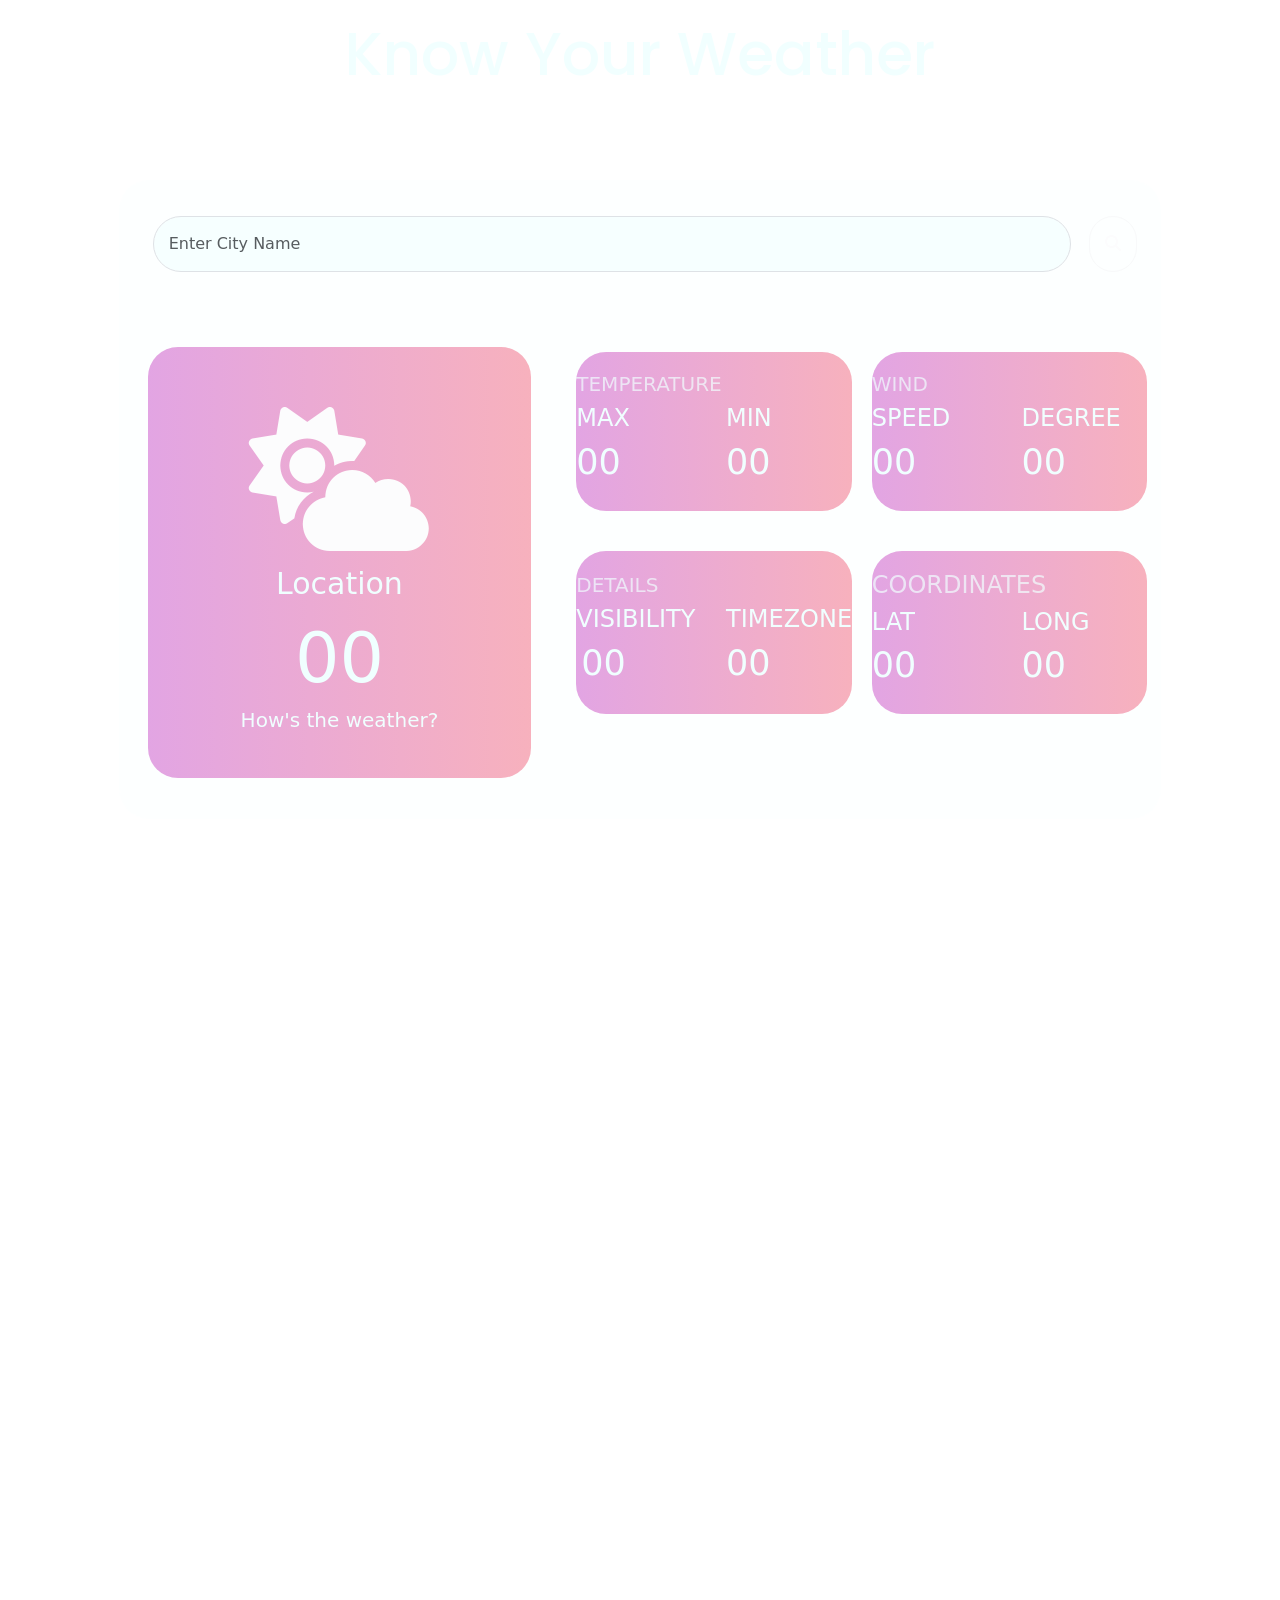
==== index.html @ e26278d7 "second" ====
<!DOCTYPE html>
<html lang="en">
<head>
    <meta charset="UTF-8">
    <meta name="viewport" content="width=device-width, initial-scale=1.0">
    <title>Weather App</title>
    <!-- boots -->
    <link href="https://cdn.jsdelivr.net/npm/bootstrap@5.3.3/dist/css/bootstrap.min.css" rel="stylesheet" integrity="sha384-QWTKZyjpPEjISv5WaRU9OFeRpok6YctnYmDr5pNlyT2bRjXh0JMhjY6hW+ALEwIH" crossorigin="anonymous">
    <script src="https://cdn.jsdelivr.net/npm/bootstrap@5.3.3/dist/js/bootstrap.bundle.min.js" integrity="sha384-YvpcrYf0tY3lHB60NNkmXc5s9fDVZLESaAA55NDzOxhy9GkcIdslK1eN7N6jIeHz" crossorigin="anonymous"></script>
    <!-- font -->
    <link rel="stylesheet" href="https://cdnjs.cloudflare.com/ajax/libs/font-awesome/6.5.2/css/all.min.css" integrity="sha512-SnH5WK+bZxgPHs44uWIX+LLJAJ9/2PkPKZ5QiAj6Ta86w+fsb2TkcmfRyVX3pBnMFcV7oQPJkl9QevSCWr3W6A==" crossorigin="anonymous" referrerpolicy="no-referrer" />
    <!-- googlefont -->
    <link rel="preconnect" href="https://fonts.googleapis.com">
    <link rel="preconnect" href="https://fonts.gstatic.com" crossorigin>
    <link href="https://fonts.googleapis.com/css2?family=Poppins:ital,wght@0,100;0,200;0,300;0,400;0,500;0,600;0,700;0,800;0,900;1,100;1,200;1,300;1,400;1,500;1,600;1,700;1,800;1,900&display=swap" rel="stylesheet">
    <!-- css -->
     <link rel="stylesheet" href="./weather.css">
</head>
<body>
<div class="container-fluid">
    <div class="row">
        <div class="col-1"></div>
        <div class="col-10">
            <h1 id="title">Know Your Weather</h1>
            <div id="main-card">
               <div class="row" >
                <div id="form">
                    <form class="d-flex" role="search">
                    
                    <input class="form-control me-2 round" type="search" placeholder="Enter City Name" aria-label="Search" style="background-color: rgba(240, 255, 255, 0.548);" id="cityname">
                    
                    <button class="btn btn-outline-light round" style="border-radius:50px ;" onclick="get()" type="button"><i class="fa-solid fa-magnifying-glass " style="color: #fcfcfd;" ></i></button>
                    </form>

                </div>
                
                    <div class="col-md-5 sm-12" id="two-card">
                         <div id="result-1">
                            <div class="col">
                                <div class="row-3">
                                    <i class="fa-solid fa-cloud-sun fa-9x" style="color: #fcfcfd;"></i>
                                </div>
                                <div class="row-3">
                                    <h3 style="padding-top:15px ;color: azure;font-size:30px;" id="loc">Location</h3>
                                </div>
                                <div class="row-3"><h1 style="font-size:70px ;padding-top:6px ;color: azure;" id="tempn">00</h1></div>
                                <div class="row-3 "><h4 style="font-size:20px ;color: azure;padding-bottom:15px ;" id="desc">How's the weather?</h4>
                                <h5 id="datewr" style="font-size:20px ;color: azure;padding-bottom:15px ;"></h5></div>
                            </div>
    
                         </div>
                    </div>
                    <div class="col-md-7 col-sm-12"id="form">
                        <div class="row-6" style="display: flex;padding-bottom:20px ;justify-content: center;">
                            <div class="col-6 col-sm-12 box d-flex align-items-center justify-content-center">
                                <div class="row align-items-center" class="big" >
                                    <h5 style="color: rgba(240, 255, 255, 0.694);">TEMPERATURE</h5>
                                    <div class="col-6 align-items-center justify-content-center" style="width: 50%;align-items: center;justify-content: space-between;">
                                        <h4 style="color: azure;" >MAX</h4>
                                        <h1 style="color: azure;font-size:35px;" id="maxt">00</h1>
                                    </div>
                                    <div class="col-6">
                                        <h4 style="color: azure;" >MIN</h4>
                                        <h1 style="color: azure;font-size:35px;"id=mint>00</h1>
                                    </div>
                                </div>
                            </div>
                            <div class="col-6 box  d-flex align-items-center justify-content-center">
                                <div class="row align-items-center justify-content-center" class="big">
                                    <h5 style="color: rgba(240, 255, 255, 0.694);">WIND</h5>
                                    <div class="col-6 align-items-center justify-content-center" style=" width: 50%;">
                                        <h4 style="color: azure;">SPEED</h4>
                                        <h1 style="color: azure;font-size:35px;" id="wspeed">00</h1>
                                    </div>
                                    <div class="col-6">
                                        <h4 style="color: azure;">DEGREE</h4>
                                        <h1 style="color: azure;font-size:35px;" id="wdd">00</h1>
                                    </div>
                                </div>
                            </div>
                        </div>
                        <div class="row-6" style="display: flex;justify-content:center;padding-bottom:20px ">
                            <div class="col-6 col-sm-12 box d-flex align-items-center justify-content-center">
                                <div class="row align-items-center" class="big">
                                    <h5 style="color: rgba(240, 255, 255, 0.694);">DETAILS</h5>
                                    <div class="col-6 align-items-center justify-content-center" style="width: 50%;align-items: center;justify-content: space-between;">
                                        <h4 style="color: azure;">VISIBILITY</h4>
                                        <h1 style="color: azure;font-size:35px;padding-left:5px ;" id="see">00</h1>
                                    </div>
                                    <div class="col-6">
                                        <h4 style="color: azure;">TIMEZONE</h4>
                                        <h1 style="color: azure;font-size:35px;" id="sama">00</h1>
                                    </div>
                                </div>
                            </div>
                            <div class="col-6 box d-flex align-items-center justify-content-center">
                                <div class="row d-flex align-items-center justify-content-center" class="big">
                                    <h4 style="color: rgba(240, 255, 255, 0.694);">COORDINATES</h4>
                                    <div class="col-6 align-items-center justify-content-center" style="width: 50%;">
                                        <h4 style="color: azure;">LAT</h4>
                                        <h1 style="color: azure;font-size:35px;" id="lt">00</h1>
                                    </div>
                                    <div class="col-6">
                                        <h4 style="color: azure;">LONG</h4>
                                        <h1  style="color: azure;font-size:35px;" id="lg">00</h1>
                                    </div>
                                </div>
                            </div>
                        </div>
                    </div>
                
                    
                    

               </div>
                
               

            </div>
        </div>
        <div class="col-1"></div>
    </div>

</div>
    
</body>
<script src="./weather.js">



</script>
</html>
---- weather.css ----
*{margin: 0px;
padding: 0px;}

.container-fluid{
    width:100%;
    height:200vh;
    background-image: url(https://i.redd.it/ofdlip89ixh51.jpg);
    background-repeat: no-repeat;
    background-size: cover;
    background-attachment: scroll ;
}

#title{
    font-size: 60px;
    text-shadow: 20px;
    color: rgba(240, 255, 255, 0.916);
    text-align: center;
    font-family: "Poppins", sans-serif;
    font-weight: 500;
    font-style: normal;
    margin-top:2vh ;

}

#main-card{
    width: 100%;
    height: auto;
    background-color: rgba(240, 255, 255, 0.16);
    border:1px rgba(255, 252, 252, 0.221) solid ;
    box-shadow:30px ;
    border-radius:30px ;
    margin-top: 10vh;
}
#two-card{
    
    height:auto ;
    padding:30px ;
   
}

#form{
    border-radius:40px ;
    padding: 35px ;
    height: 100%;

    
}
.round{
    border-radius:30px ;
    padding:15px ;
    box-shadow:20px ;
    margin-left:10px ;
}
#result-1{
    height: auto;
    width:100% ;
    background-image: linear-gradient(to right,rgba(203, 87, 203, 0.537) , rgba(243, 120, 141, 0.578));
    margin:10px ;
    border-radius:30px ;
    display: flex;
    align-items: center;
    justify-content: space-center;
    text-align: center;
    padding-top:60px ;
    
}

.box{
    width:50% ;
    height: auto;
    background-image: linear-gradient(to right,rgba(203, 87, 203, 0.537) , rgba(243, 120, 141, 0.578));
    margin:10px ;
    border-radius:30px ;
    display: flex;
    align-items: center;
    display: flex;
    padding-top:20px ;
    padding-bottom:20px ;

}
.big{
    padding-left: 20px;
}
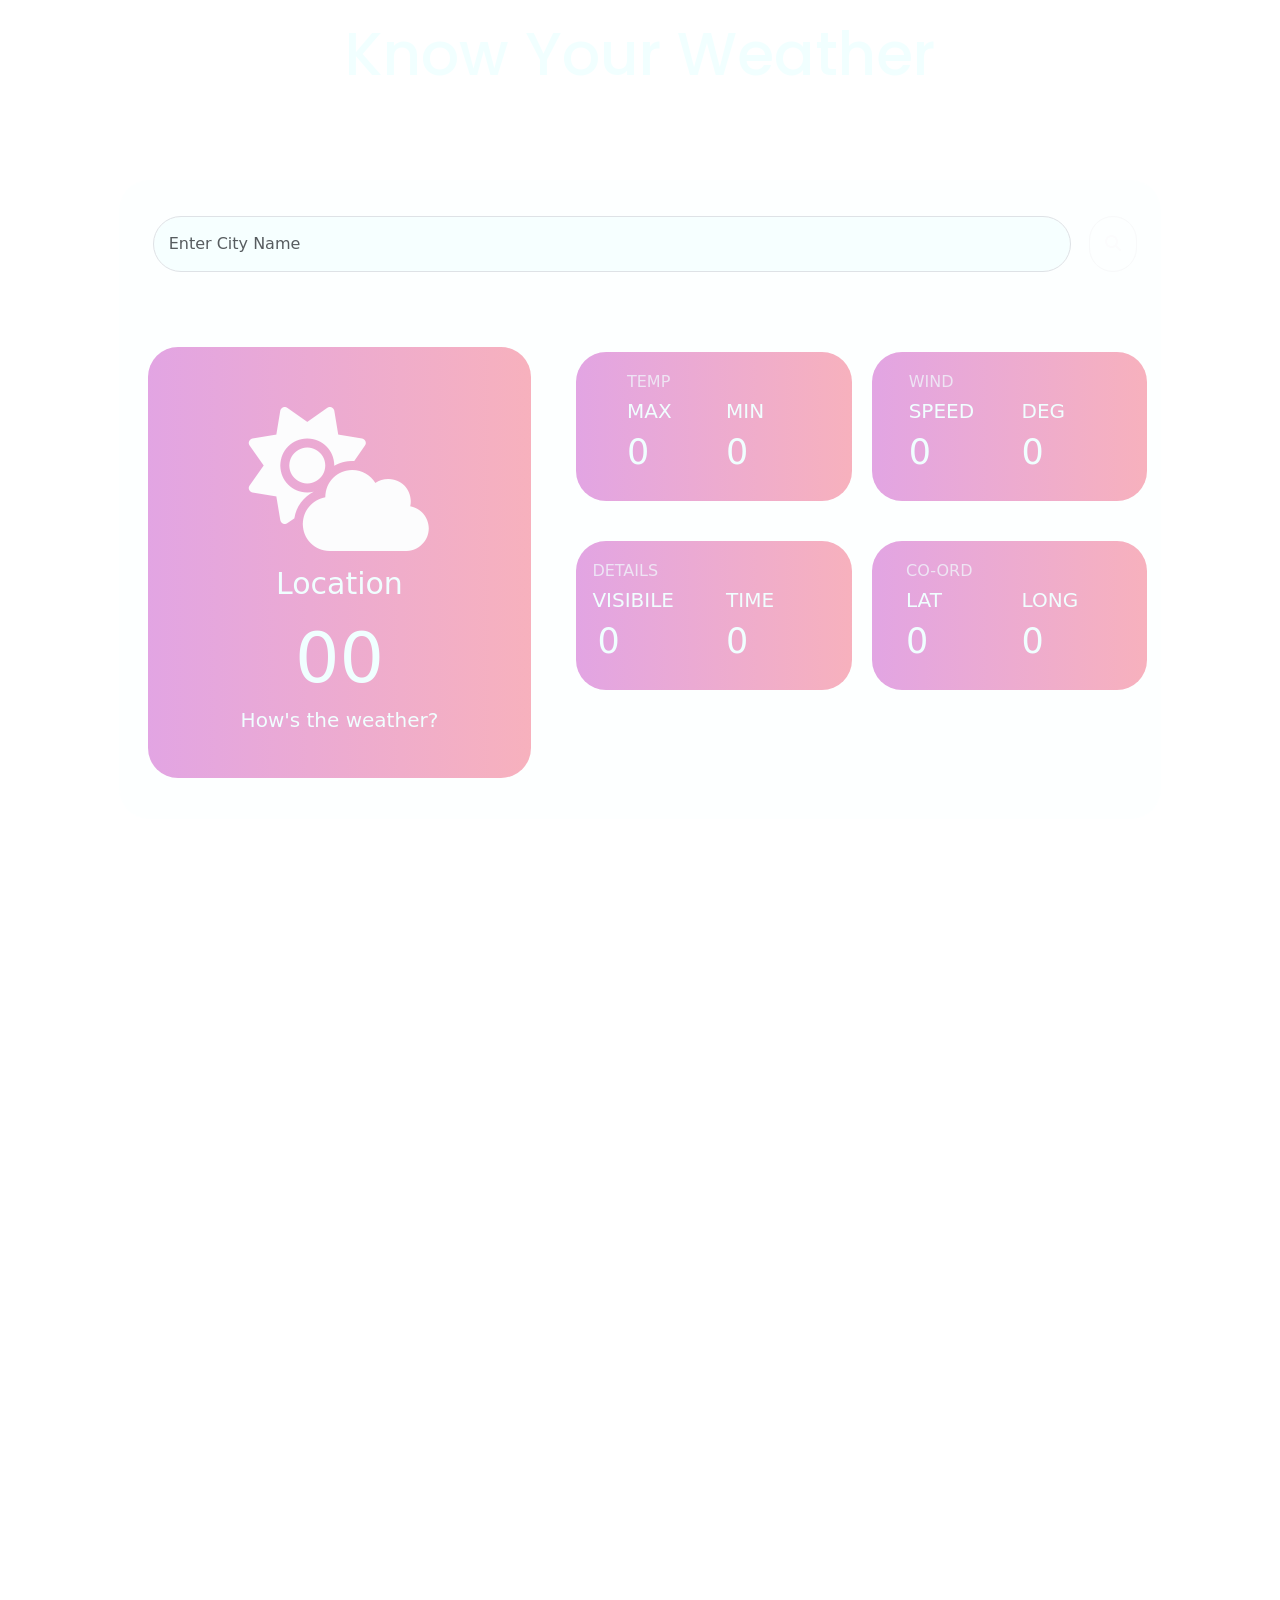
==== commit c70e9457: "modified" ====
--- a/index.html
+++ b/index.html
@@ -14,7 +14,7 @@
     <link rel="preconnect" href="https://fonts.gstatic.com" crossorigin>
     <link href="https://fonts.googleapis.com/css2?family=Poppins:ital,wght@0,100;0,200;0,300;0,400;0,500;0,600;0,700;0,800;0,900;1,100;1,200;1,300;1,400;1,500;1,600;1,700;1,800;1,900&display=swap" rel="stylesheet">
     <!-- css -->
-     <link rel="stylesheet" href="./weather.css">
+     <link rel="stylesheet" href="./style.css">
 </head>
 <body>
 <div class="container-fluid">
@@ -34,7 +34,7 @@
 
                 </div>
                 
-                    <div class="col-md-5 sm-12" id="two-card">
+                    <div class="col-md-5 col-sm-12" id="two-card">
                          <div id="result-1">
                             <div class="col">
                                 <div class="row-3">
@@ -51,58 +51,58 @@
                          </div>
                     </div>
                     <div class="col-md-7 col-sm-12"id="form">
-                        <div class="row-6" style="display: flex;padding-bottom:20px ;justify-content: center;">
-                            <div class="col-6 col-sm-12 box d-flex align-items-center justify-content-center">
-                                <div class="row align-items-center" class="big" >
-                                    <h5 style="color: rgba(240, 255, 255, 0.694);">TEMPERATURE</h5>
+                        <div class="row-md-6 row-sm-12 " style="display: flex;padding-bottom:20px ;justify-content: center;">
+                            <div class="col-md-6 col-sm-12 box d-flex align-items-center justify-content-center">
+                                <div class="row  align-items-center" class="big" >
+                                    <h6 style="color: rgba(240, 255, 255, 0.694);">TEMP</h6>
                                     <div class="col-6 align-items-center justify-content-center" style="width: 50%;align-items: center;justify-content: space-between;">
-                                        <h4 style="color: azure;" >MAX</h4>
-                                        <h1 style="color: azure;font-size:35px;" id="maxt">00</h1>
+                                        <h5 style="color: azure;" >MAX</h5>
+                                        <h1 style="color: azure;font-size:35px;" id="maxt">0</h1>
                                     </div>
                                     <div class="col-6">
-                                        <h4 style="color: azure;" >MIN</h4>
-                                        <h1 style="color: azure;font-size:35px;"id=mint>00</h1>
+                                        <h5 style="color: azure;" >MIN</h5>
+                                        <h1 style="color: azure;font-size:35px;"id=mint>0</h1>
                                     </div>
                                 </div>
                             </div>
-                            <div class="col-6 box  d-flex align-items-center justify-content-center">
+                            <div class="col-md-6 col-sm-12 box  d-flex align-items-center justify-content-center">
                                 <div class="row align-items-center justify-content-center" class="big">
-                                    <h5 style="color: rgba(240, 255, 255, 0.694);">WIND</h5>
+                                    <h6 style="color: rgba(240, 255, 255, 0.694);">WIND</h6>
                                     <div class="col-6 align-items-center justify-content-center" style=" width: 50%;">
-                                        <h4 style="color: azure;">SPEED</h4>
-                                        <h1 style="color: azure;font-size:35px;" id="wspeed">00</h1>
+                                        <h5 style="color: azure;">SPEED</h5>
+                                        <h1 style="color: azure;font-size:35px;" id="wspeed">0</h1>
                                     </div>
                                     <div class="col-6">
-                                        <h4 style="color: azure;">DEGREE</h4>
-                                        <h1 style="color: azure;font-size:35px;" id="wdd">00</h1>
+                                        <h5 style="color: azure;">DEG</h5>
+                                        <h1 style="color: azure;font-size:35px;" id="wdd">0</h1>
                                     </div>
                                 </div>
                             </div>
                         </div>
-                        <div class="row-6" style="display: flex;justify-content:center;padding-bottom:20px ">
-                            <div class="col-6 col-sm-12 box d-flex align-items-center justify-content-center">
+                        <div class="row-md-6 row-sm-12" style="display: flex;justify-content:center;padding-bottom:20px ">
+                            <div class="col-6-lg col-sm-12 box d-flex align-items-center justify-content-center">
                                 <div class="row align-items-center" class="big">
-                                    <h5 style="color: rgba(240, 255, 255, 0.694);">DETAILS</h5>
+                                    <h6 style="color: rgba(240, 255, 255, 0.694);">DETAILS</h6>
                                     <div class="col-6 align-items-center justify-content-center" style="width: 50%;align-items: center;justify-content: space-between;">
-                                        <h4 style="color: azure;">VISIBILITY</h4>
-                                        <h1 style="color: azure;font-size:35px;padding-left:5px ;" id="see">00</h1>
+                                        <h5 style="color: azure;">VISIBILE</h5>
+                                        <h1 style="color: azure;font-size:35px;padding-left:5px ;" id="see">0</h1>
                                     </div>
                                     <div class="col-6">
-                                        <h4 style="color: azure;">TIMEZONE</h4>
-                                        <h1 style="color: azure;font-size:35px;" id="sama">00</h1>
+                                        <h5 style="color: azure;">TIME</h5>
+                                        <h1 style="color: azure;font-size:35px;" id="sama">0</h1>
                                     </div>
                                 </div>
                             </div>
-                            <div class="col-6 box d-flex align-items-center justify-content-center">
+                            <div class="col-md-6 col-sm-12 box d-flex align-items-center justify-content-center">
                                 <div class="row d-flex align-items-center justify-content-center" class="big">
-                                    <h4 style="color: rgba(240, 255, 255, 0.694);">COORDINATES</h4>
+                                    <h6 style="color: rgba(240, 255, 255, 0.694);">CO-ORD</h6>
                                     <div class="col-6 align-items-center justify-content-center" style="width: 50%;">
-                                        <h4 style="color: azure;">LAT</h4>
-                                        <h1 style="color: azure;font-size:35px;" id="lt">00</h1>
+                                        <h5 style="color: azure;">LAT</h5>
+                                        <h1 style="color: azure;font-size:35px;" id="lt">0</h1>
                                     </div>
                                     <div class="col-6">
-                                        <h4 style="color: azure;">LONG</h4>
-                                        <h1  style="color: azure;font-size:35px;" id="lg">00</h1>
+                                        <h5 style="color: azure;">LONG</h5>
+                                        <h1  style="color: azure;font-size:35px;" id="lg">0</h1>
                                     </div>
                                 </div>
                             </div>
--- a/style.css
+++ b/style.css
@@ -0,0 +1,83 @@
+*{margin: 0px;
+padding: 0px;}
+
+.container-fluid{
+    width:100%;
+    height:500vh;
+    background-image: url(https://i.redd.it/ofdlip89ixh51.jpg);
+    background-repeat: no-repeat;
+    background-size: cover;
+    background-attachment: scroll ;
+}
+
+#title{
+    font-size: 60px;
+    text-shadow: 20px;
+    color: rgba(240, 255, 255, 0.916);
+    text-align: center;
+    font-family: "Poppins", sans-serif;
+    font-weight: 500;
+    font-style: normal;
+    margin-top:2vh ;
+
+}
+
+#main-card{
+    width: 100%;
+    height: auto;
+    background-color: rgba(240, 255, 255, 0.16);
+    border:1px rgba(255, 252, 252, 0.221) solid ;
+    box-shadow:30px ;
+    border-radius:30px ;
+    margin-top: 10vh;
+}
+#two-card{
+    
+    height:auto ;
+    padding:30px ;
+   
+}
+
+#form{
+    border-radius:40px ;
+    padding: 35px ;
+    height: 100%;
+
+    
+}
+.round{
+    border-radius:30px ;
+    padding:15px ;
+    box-shadow:20px ;
+    margin-left:10px ;
+}
+#result-1{
+    height: auto;
+    width:100% ;
+    background-image: linear-gradient(to right,rgba(203, 87, 203, 0.537) , rgba(243, 120, 141, 0.578));
+    margin:10px ;
+    border-radius:30px ;
+    display: flex;
+    align-items: center;
+    justify-content: space-center;
+    text-align: center;
+    padding-top:60px ;
+    
+}
+
+.box{
+    width:50% ;
+    height: auto;
+    background-image: linear-gradient(to right,rgba(203, 87, 203, 0.537) , rgba(243, 120, 141, 0.578));
+    margin:10px ;
+    border-radius:30px ;
+    display: flex;
+    align-items: center;
+    display: flex;
+    padding-top:20px ;
+    padding-bottom:20px ;
+
+}
+.big{
+    padding-left: 20px;
+}
